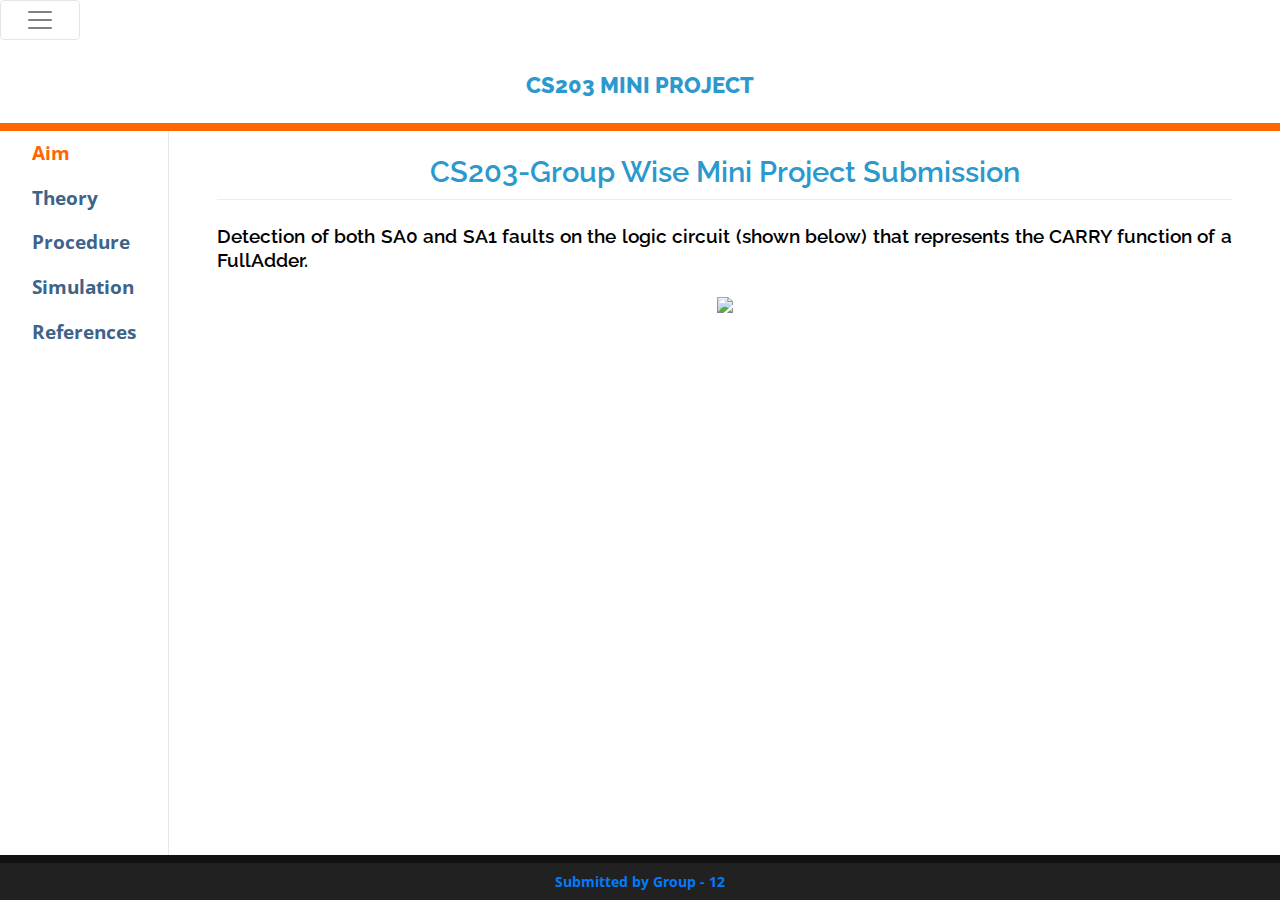
==== index.html @ bbd790f3 "Update index.html" ====
<!DOCTYPE html><html lang="en">
<head>
      <!--Google Tag Manager-->
      <script class="gtm">
        var dataLayer = [{
        'labName': 'Digital Electronics IITR',
        'discipline': 'Electronics and Communication Engineering',
        'college': 'IITR',
        'phase': '3',
        'expName': 'Implementation of 4x1 multiplexer and 1x4 demultiplexer using logic gates',
        'expShortName': 'multiplexer-demultiplexer'
        }];
    
        (function(w,d,s,l,i){w[l]=w[l]||[];w[l].push({'gtm.start':
        new Date().getTime(),event:'gtm.js'});var f=d.getElementsByTagName(s)[0],
        j=d.createElement(s),dl=l!='dataLayer'?'&amp;l='+l:'';j.async=true;j.src=
        '../../../www.googletagmanager.com/gtm5445.html?id='+i+dl;f.parentNode.insertBefore(j,f);
        })(window,document,'script','dataLayer','GTM-W59SWTR');
      </script>
      <!--End Google Tag Manager-->
    <meta charset="utf-8">
    <meta http-equiv="X-UA-Compatible" content="IE=edge">
    <meta name="viewport" content="width=device-width, initial-scale=1.0">
    <meta content="" name="description">
    <meta content="" name="author">
    
    	<meta name="experiment-short-name" content="multiplexer-demultiplexer">
    	<meta name="developer-institute" content="IITR">
    	<meta name="learning-unit" content="IMPLEMENTATION OF 4X1 MULTIPLEXER AND 1X4 DEMULTIPLEXER USING LOGIC GATES.">
    	<meta name="task-name" content="Aim">
    
    <!-- For iPhone -->
    <meta name="msapplication-TileColor" content="#4076e0">
    <!-- Chrome, Firefox OS and Opera -->
    <meta name="theme-color" content="#4076e0">
    <!-- Windows Phone -->
    <meta name="msapplication-navbutton-color" content="#4076e0">
    <title>Virtual Labs</title>
    <link rel="shortcut icon" href="assets/images/favicon.ico">
    <link rel="stylesheet" href="assets/css/bootstrap.min.css">
    <link rel="stylesheet" href="../../../cdnjs.cloudflare.com/ajax/libs/github-markdown-css/4.0.0/github-markdown.min.css" integrity="sha512-Oy18vBnbSJkXTndr2n6lDMO5NN31UljR8e/ICzVPrGpSud4Gkckb8yUpqhKuUNoE+o9gAb4O/rAxxw1ojyUVzg==" crossorigin="anonymous">
    <link href="https://fonts.googleapis.com/css2?family=Open+Sans&amp;family=Raleway&amp;display=swap" rel="stylesheet">
    <link rel="stylesheet" href="assets/fonts/font-awesome-4.7.0/css/font-awesome.min.css">
    <link rel="stylesheet" href="assets/css/github-markdown.min.css">
    <link rel="stylesheet" href="../../../cdn.jsdelivr.net/gh/virtual-labs/virtual-style%400.0.6-b/css/style.min.css">
    <link rel="stylesheet" href="assets/css/vlabs-style.css">
    
    <script src="assets/js/jquery-3.4.1.slim.min.js"></script>
    <script src="../../../cdn.jsdelivr.net/npm/%40popperjs/core%402.5.4/dist/umd/popper.min.js" integrity="sha384-q2kxQ16AaE6UbzuKqyBE9/u/KzioAlnx2maXQHiDX9d4/zp8Ok3f+M7DPm+Ib6IU" crossorigin="anonymous"></script>
    <script src="../../../cdn.jsdelivr.net/npm/bootstrap%405.0.0-beta1/dist/js/bootstrap.min.js" integrity="sha384-pQQkAEnwaBkjpqZ8RU1fF1AKtTcHJwFl3pblpTlHXybJjHpMYo79HY3hIi4NKxyj" crossorigin="anonymous"></script>
    <style>
      h1 {
      font-size: 1.8rem;
      }
      h2 {
      font-size: 1.4rem;
      }
      h3 {
      font-size: 1.2rem;
      }

      h2, h3 {
      font-weight: 800;
      }
    </style>
  </head>
  <body class="p-0 container-fluid vlabs-page d-flex flex-column justify-content-between">
      <!--Google Tag Manager (noscript)-->
      <noscript class="gtm">
        <iframe height="0" src="https://www.googletagmanager.com/ns.html?id=GTM-W59SWTR" style="display:none;visibility:hidden" width="0">
        </iframe>
      </noscript>
      <!--End Google Tag Manager (noscript)-->
  
      <header class="vlabs-header sticky-top bg-white">
        <nav class="p-0 navbar navbar-light d-flex align-items-stretch">
          
          <button class="navbar-toggler px-4" type="button" onclick="toggle()">
            <span class="navbar-toggler-icon"></span>
          </button>
        </nav>
        <center> <h2 id="implementation-of-4x1-multiplexer-and-1x4-demultiplexer-using-logic-gates">CS203 MINI PROJECT</h2> </center>
          
      </header>
      <div class="container-fluid flex-fill d-flex flex-column vlabs-page-main">
        <div class="row d-flex justify-content-between">
          
          <div class="flex-column">
            <div id="plugin-bug-report"></div>
            <div id="plugin-rating"></div>
          </div>
        </div>
        <div class="row flex-grow-1 d-flex flex-nowrap flex-column flex-lg-row">
          <div class="modal fade popupmenu" id="popupMenu" tabindex="-1" aria-labelledby="exampleModalLabel" aria-hidden="true">
              <div class="modal-dialog modal-dialog-centered modal-dialog-scrollable">
                  <div class="modal-content">
                      <div class="modal-header">
                          
                          <button type="button" class="btn-close align-self-center" data-bs-dismiss="modal" aria-label="Close"></button>
                      </div>
                      <div class="modal-body nav-menu">
                              <div>
                                  <div class="d-flex nav-menu-body">
                                      <a href="index.html" class="p-2  current-item ">
                                      Aim
                                      </a>
                                      
                                  </div>
                                  <div id="t-" class="collapse">
                                      <div class="px-3 d-flex flex-column tasks align-items-center align-items-lg-start">
                                      </div>
                                  </div>
                              </div>
                              <div>
                                  <div class="d-flex nav-menu-body">
                                      <a href="theory.html" class="p-2 ">
                                      Theory
                                      </a>
                                      
                                  </div>
                                  <div id="t-" class="collapse">
                                      <div class="px-3 d-flex flex-column tasks align-items-center align-items-lg-start">
                                      </div>
                                  </div>
                              </div>
                             
                              <div>
                                  <div class="d-flex nav-menu-body">
                                      <a href="procedure.html" class="p-2 ">
                                      Procedure
                                      </a>
                                      
                                  </div>
                                  <div id="t-" class="collapse">
                                      <div class="px-3 d-flex flex-column tasks align-items-center align-items-lg-start">
                                      </div>
                                  </div>
                              </div>
                              <div>
                                  <div class="d-flex nav-menu-body">
                                      <a href="simulation.html" class="p-2 ">
                                      Simulation
                                      </a>
                                      
                                  </div>
                                  <div id="t-" class="collapse">
                                      <div class="px-3 d-flex flex-column tasks align-items-center align-items-lg-start">
                                      </div>
                                  </div>
                              </div>
                              
                              <div>
                                  <div class="d-flex nav-menu-body">
                                      <a href="references.html" class="p-2 ">
                                      References
                                      </a>
                                      
                                  </div>
                                  <div id="t-" class="collapse">
                                      <div class="px-3 d-flex flex-column tasks align-items-center align-items-lg-start">
                                      </div>
                                  </div>
                              </div>
                              
                      </div>
                  </div>
              </div>
          </div>
          <div class="nav flex-column sidebar nav-menu flex-shrink-0 px-lg-4 align-items-center align-items-lg-start hidden d-none d-lg-flex" id="menu">
                <div>
                    <div class="d-flex nav-menu-body">
                        <a href="index.html" class="p-2  current-item ">
                        Aim
                        </a>
                        
                    </div>
                    <div id="t-" class="collapse">
                        <div class="px-3 d-flex flex-column tasks align-items-center align-items-lg-start">
                        </div>
                    </div>
                </div>
                <div>
                    <div class="d-flex nav-menu-body">
                        <a href="theory.html" class="p-2 ">
                        Theory
                        </a>
                        
                    </div>
                    <div id="t-" class="collapse">
                        <div class="px-3 d-flex flex-column tasks align-items-center align-items-lg-start">
                        </div>
                    </div>
                </div>
                
                <div>
                    <div class="d-flex nav-menu-body">
                        <a href="procedure.html" class="p-2 ">
                        Procedure
                        </a>
                        
                    </div>
                    <div id="t-" class="collapse">
                        <div class="px-3 d-flex flex-column tasks align-items-center align-items-lg-start">
                        </div>
                    </div>
                </div>
                <div>
                    <div class="d-flex nav-menu-body">
                        <a href="simulation.html" class="p-2 ">
                        Simulation
                        </a>
                        
                    </div>
                    <div id="t-" class="collapse">
                        <div class="px-3 d-flex flex-column tasks align-items-center align-items-lg-start">
                        </div>
                    </div>
                </div>
                
                <div>
                    <div class="d-flex nav-menu-body">
                        <a href="references.html" class="p-2 ">
                        References
                        </a>
                        
                    </div>
                    <div id="t-" class="collapse">
                        <div class="px-3 d-flex flex-column tasks align-items-center align-items-lg-start">
                        </div>
                    </div>
                </div>
                
          </div>          <div class="vlabs-page-content px-5 pb-4 flex-grow-1 markdown-body">
            <div class="text-center fix-spacing">
              <h2 id="implementation-of-4x1-multiplexer-and-1x4-demultiplexer-using-logic-gates">CS203-Group Wise Mini Project Submission</h2>
          
            </div>
              <h4 id="to-analyse-the-truth-table-and-working-of-1x4-de-multiplexer-by-using-3-input-nand-and-1-input-not-logic-gate-ics-and-4x1-multiplexer-by-using-3-input-and-3-input-or-and-1-input-not-logic-gate-ics">Detection of both SA0 and SA1 faults on the logic circuit (shown below) that represents the CARRY function of a FullAdder.</h4>
              <center><img src="images/question.png" ></center>
          
          </div>
        </div>
      </div>
      <footer class="text-light pt-2 vlabs-footer d-flex flex-column">
        
        <div class="m-0 py-2 text-center" style="font-family: &quot;Open Sans&quot;, sans-serif; background: #212121;">
         <a class="text-primary font-weight-bold" href="#"> Submitted by Group - 12 </a>
        </div>
      </footer>

      <script src="assets/js/toggleSidebar.js"></script>
      
  

</body>
</html>
---- assets/css/github-markdown.min.css ----
@font-face{font-family:octicons-link;src:url([data-uri]) format('woff')}.markdown-body{-ms-text-size-adjust:100%;-webkit-text-size-adjust:100%;line-height:1.5;color:#24292e;font-family:-apple-system,BlinkMacSystemFont,"Segoe UI",Helvetica,Arial,sans-serif,"Apple Color Emoji","Segoe UI Emoji","Segoe UI Symbol";font-size:16px;line-height:1.5;word-wrap:break-word}.markdown-body .pl-c{color:#6a737d}.markdown-body .pl-c1,.markdown-body .pl-s .pl-v{color:#005cc5}.markdown-body .pl-e,.markdown-body .pl-en{color:#6f42c1}.markdown-body .pl-s .pl-s1,.markdown-body .pl-smi{color:#24292e}.markdown-body .pl-ent{color:#22863a}.markdown-body .pl-k{color:#d73a49}.markdown-body .pl-pds,.markdown-body .pl-s,.markdown-body .pl-s .pl-pse .pl-s1,.markdown-body .pl-sr,.markdown-body .pl-sr .pl-cce,.markdown-body .pl-sr .pl-sra,.markdown-body .pl-sr .pl-sre{color:#032f62}.markdown-body .pl-smw,.markdown-body .pl-v{color:#e36209}.markdown-body .pl-bu{color:#b31d28}.markdown-body .pl-ii{color:#fafbfc;background-color:#b31d28}.markdown-body .pl-c2{color:#fafbfc;background-color:#d73a49}.markdown-body .pl-c2::before{content:"^M"}.markdown-body .pl-sr .pl-cce{font-weight:700;color:#22863a}.markdown-body .pl-ml{color:#735c0f}.markdown-body .pl-mh,.markdown-body .pl-mh .pl-en,.markdown-body .pl-ms{font-weight:700;color:#005cc5}.markdown-body .pl-mi{font-style:italic;color:#24292e}.markdown-body .pl-mb{font-weight:700;color:#24292e}.markdown-body .pl-md{color:#b31d28;background-color:#ffeef0}.markdown-body .pl-mi1{color:#22863a;background-color:#f0fff4}.markdown-body .pl-mc{color:#e36209;background-color:#ffebda}.markdown-body .pl-mi2{color:#f6f8fa;background-color:#005cc5}.markdown-body .pl-mdr{font-weight:700;color:#6f42c1}.markdown-body .pl-ba{color:#586069}.markdown-body .pl-sg{color:#959da5}.markdown-body .pl-corl{text-decoration:underline;color:#032f62}.markdown-body .octicon{display:inline-block;vertical-align:text-top;fill:currentColor}.markdown-body a{background-color:transparent}.markdown-body a:active,.markdown-body a:hover{outline-width:0}.markdown-body strong{font-weight:inherit}.markdown-body strong{font-weight:bolder}.markdown-body h1{font-size:2em;margin:.67em 0}.markdown-body img{border-style:none}.markdown-body code,.markdown-body kbd,.markdown-body pre{font-family:monospace,monospace;font-size:1em}.markdown-body hr{box-sizing:content-box;height:0;overflow:visible}.markdown-body input{font:inherit;margin:0}.markdown-body input{overflow:visible}.markdown-body [type=checkbox]{box-sizing:border-box;padding:0}.markdown-body *{box-sizing:border-box}.markdown-body input{font-family:inherit;font-size:inherit;line-height:inherit}.markdown-body a{color:#0366d6;text-decoration:none}.markdown-body a:hover{text-decoration:underline}.markdown-body strong{font-weight:600}.markdown-body hr{height:0;margin:15px 0;overflow:hidden;background:0 0;border:0;border-bottom:1px solid #dfe2e5}.markdown-body hr::before{display:table;content:""}.markdown-body hr::after{display:table;clear:both;content:""}.markdown-body table{border-spacing:0;border-collapse:collapse}.markdown-body td,.markdown-body th{padding:0}.markdown-body h1,.markdown-body h2,.markdown-body h3,.markdown-body h4,.markdown-body h5,.markdown-body h6{margin-top:0;margin-bottom:0}.markdown-body h1{font-size:32px;font-weight:600}.markdown-body h2{font-size:24px;font-weight:600}.markdown-body h3{font-size:20px;font-weight:600}.markdown-body h4{font-size:16px;font-weight:600}.markdown-body h5{font-size:14px;font-weight:600}.markdown-body h6{font-size:12px;font-weight:600}.markdown-body p{margin-top:0;margin-bottom:10px}.markdown-body blockquote{margin:0}.markdown-body ol,.markdown-body ul{padding-left:0;margin-top:0;margin-bottom:0}.markdown-body ol ol,.markdown-body ul ol{list-style-type:lower-roman}.markdown-body ol ol ol,.markdown-body ol ul ol,.markdown-body ul ol ol,.markdown-body ul ul ol{list-style-type:lower-alpha}.markdown-body dd{margin-left:0}.markdown-body code{font-family:SFMono-Regular,Consolas,"Liberation Mono",Menlo,Courier,monospace;font-size:12px}.markdown-body pre{margin-top:0;margin-bottom:0;font-family:SFMono-Regular,Consolas,"Liberation Mono",Menlo,Courier,monospace;font-size:12px}.markdown-body .octicon{vertical-align:text-bottom}.markdown-body .pl-0{padding-left:0!important}.markdown-body .pl-1{padding-left:4px!important}.markdown-body .pl-2{padding-left:8px!important}.markdown-body .pl-3{padding-left:16px!important}.markdown-body .pl-4{padding-left:24px!important}.markdown-body .pl-5{padding-left:32px!important}.markdown-body .pl-6{padding-left:40px!important}.markdown-body::before{display:table;content:""}.markdown-body::after{display:table;clear:both;content:""}.markdown-body>:first-child{margin-top:0!important}.markdown-body>:last-child{margin-bottom:0!important}.markdown-body a:not([href]){color:inherit;text-decoration:none}.markdown-body .anchor{float:left;padding-right:4px;margin-left:-20px;line-height:1}.markdown-body .anchor:focus{outline:0}.markdown-body blockquote,.markdown-body dl,.markdown-body ol,.markdown-body p,.markdown-body pre,.markdown-body table,.markdown-body ul{margin-top:0;margin-bottom:16px}.markdown-body hr{height:.25em;padding:0;margin:24px 0;background-color:#e1e4e8;border:0}.markdown-body blockquote{padding:0 1em;color:#6a737d;border-left:.25em solid #dfe2e5}.markdown-body blockquote>:first-child{margin-top:0}.markdown-body blockquote>:last-child{margin-bottom:0}.markdown-body kbd{display:inline-block;padding:3px 5px;font-size:11px;line-height:10px;color:#444d56;vertical-align:middle;background-color:#fafbfc;border:solid 1px #c6cbd1;border-bottom-color:#959da5;border-radius:3px;box-shadow:inset 0 -1px 0 #959da5}.markdown-body h1,.markdown-body h2,.markdown-body h3,.markdown-body h4,.markdown-body h5,.markdown-body h6{margin-top:24px;margin-bottom:16px;font-weight:600;line-height:1.25}.markdown-body h1 .octicon-link,.markdown-body h2 .octicon-link,.markdown-body h3 .octicon-link,.markdown-body h4 .octicon-link,.markdown-body h5 .octicon-link,.markdown-body h6 .octicon-link{color:#1b1f23;vertical-align:middle;visibility:hidden}.markdown-body h1:hover .anchor,.markdown-body h2:hover .anchor,.markdown-body h3:hover .anchor,.markdown-body h4:hover .anchor,.markdown-body h5:hover .anchor,.markdown-body h6:hover .anchor{text-decoration:none}.markdown-body h1:hover .anchor .octicon-link,.markdown-body h2:hover .anchor .octicon-link,.markdown-body h3:hover .anchor .octicon-link,.markdown-body h4:hover .anchor .octicon-link,.markdown-body h5:hover .anchor .octicon-link,.markdown-body h6:hover .anchor .octicon-link{visibility:visible}.markdown-body h1{padding-bottom:.3em;font-size:2em;border-bottom:1px solid #eaecef}.markdown-body h2{padding-bottom:.3em;font-size:1.5em;border-bottom:1px solid #eaecef}.markdown-body h3{font-size:1.25em}.markdown-body h4{font-size:1em}.markdown-body h5{font-size:.875em}.markdown-body h6{font-size:.85em;color:#6a737d}.markdown-body ol,.markdown-body ul{padding-left:2em}.markdown-body ol ol,.markdown-body ol ul,.markdown-body ul ol,.markdown-body ul ul{margin-top:0;margin-bottom:0}.markdown-body li{word-wrap:break-all}.markdown-body li>p{margin-top:16px}.markdown-body li+li{margin-top:.25em}.markdown-body dl{padding:0}.markdown-body dl dt{padding:0;margin-top:16px;font-size:1em;font-style:italic;font-weight:600}.markdown-body dl dd{padding:0 16px;margin-bottom:16px}.markdown-body table{display:block;width:100%;overflow:auto}.markdown-body table th{font-weight:600}.markdown-body table td,.markdown-body table th{padding:6px 13px;border:1px solid #dfe2e5}.markdown-body table tr{background-color:#fff;border-top:1px solid #c6cbd1}.markdown-body table tr:nth-child(2n){background-color:#f6f8fa}.markdown-body img{max-width:100%;box-sizing:content-box;background-color:#fff}.markdown-body img[align=right]{padding-left:20px}.markdown-body img[align=left]{padding-right:20px}.markdown-body code{padding:.2em .4em;margin:0;font-size:85%;background-color:rgba(27,31,35,.05);border-radius:3px}.markdown-body pre{word-wrap:normal}.markdown-body pre>code{padding:0;margin:0;font-size:100%;word-break:normal;white-space:pre;background:0 0;border:0}.markdown-body .highlight{margin-bottom:16px}.markdown-body .highlight pre{margin-bottom:0;word-break:normal}.markdown-body .highlight pre,.markdown-body pre{padding:16px;overflow:auto;font-size:85%;line-height:1.45;background-color:#f6f8fa;border-radius:3px}.markdown-body pre code{display:inline;max-width:auto;padding:0;margin:0;overflow:visible;line-height:inherit;word-wrap:normal;background-color:transparent;border:0}.markdown-body .full-commit .btn-outline:not(:disabled):hover{color:#005cc5;border-color:#005cc5}.markdown-body kbd{display:inline-block;padding:3px 5px;font:11px SFMono-Regular,Consolas,"Liberation Mono",Menlo,Courier,monospace;line-height:10px;color:#444d56;vertical-align:middle;background-color:#fafbfc;border:solid 1px #d1d5da;border-bottom-color:#c6cbd1;border-radius:3px;box-shadow:inset 0 -1px 0 #c6cbd1}.markdown-body :checked+.radio-label{position:relative;z-index:1;border-color:#0366d6}.markdown-body .task-list-item{list-style-type:none}.markdown-body .task-list-item+.task-list-item{margin-top:3px}.markdown-body .task-list-item input{margin:0 .2em .25em -1.6em;vertical-align:middle}.markdown-body hr{border-bottom-color:#eee}
/*# sourceMappingURL=github-markdown.min.css.map */
---- assets/css/vlabs-style.css ----
html {
  overflow-y: auto;
}

.vlabs-page {
  height: 100vh;
  overflow-x: hidden;
}

.vlabs-header {
  border-bottom: 8px solid #ff6600;
  font-family: "Raleway", sans-serif;
}

.vlabs-page-main {
  font-size: 1rem;
  font-family: "Open Sans", sans-serif;
}

.vlabs-lab-name {
  font-size: 1.7rem;
}

.vlabs-footer {
  font-size: 14px;
  background: rgb(17, 17, 17);
  font-family: "Raleway", sans-serif;
}

.vlabs-footer-sect-name {
  border-width: 0.15rem;
  border-style: solid;
  border-image: linear-gradient(to right, #3ec1d5 20%, #555 0%) 0% 0% 100% 0%;
}

.vlabs-lab-name {
  color: #2c99ce;
}

.vlabs-page-content {
  font-size: 1.2rem;
  overflow-y: hidden;
  font-family: "Raleway", sans-serif;
}

.social-links > a {
  color: #fff;
  border-radius: 50%;
  width: 36px;
  height: 36px;
}

.nav-menu a,
.simulation-header .dropdown .nav-menu a {
  color: #3e6389;
}

.nav-menu .tasks a,
.simulation-header .dropdown .nav-menu .tasks a {
  color: #5c5c5c;
}

.nav-menu a.current-item,
.simulation-header .dropdown .nav-menu a.current-item {
  color: #ff6600;
}

.nav-menu .tasks,
.simulation-header .dropdown .nav-menu .tasks {
  font-size: 1rem;
}

.nav-menu,
.simulation-header .dropdown .nav-menu {
  font-size: 1.2rem;
  font-weight: bold;
}

.nav-menu-body {
  justify-content: center;
}

.sidebar .nav-menu-body {
  justify-content: start;
}

.sidebar {
  /* border-right: 2px dotted #89a7c4; */
  border-right: thin solid #e8e8e8;
  overflow: hidden;
  box-sizing: content-box;
}

.popupmenu .vlabs-logo {
  height: 2.5rem;
}

@media (max-width: 991px) {
  .sidebar {
    max-height: 6000px;
    transition: max-height 1s ease-in;
    flex-wrap: nowrap;
    overflow-y: auto;
  }
  .vlabs-logo {
    height: 3rem;
  }

  .simulation-header {
    display: none !important;
  }
}

@media (min-width: 992px) {
  .vlabs-hidden {
    display: none !important;
  }
  #toggle-menu-float-button {
    display: none;
  }
}

.vlabs-header a {
  margin: 0 1rem;
  padding: 0.5rem 1rem;
  color: #2c98cd;
}

.vlabs-header #headerNavbar a:hover {
  background: #77bb41;
  color: #fff;
  border-radius: 10px;
}

.vlabs-header #headerNavbar a {
  border-radius: 10px;
  transition: 0.3s;
}

.breadcrumbs,
.breadcrumbs a,
.breadcrumbs span {
  font-size: 1.6rem;
  color: #337ab7;
}

.page-name {
  color: #337ab7;
}

/*pre-test and post-test page styling fix*/

.answers {
  font-size: 1rem;
  display: flex;
  flex-direction: column;
  margin-bottom: 1rem;
}

.question {
  font-weight: 900;
}

/* feedback */
#feedback-btn {
  color: #2c99ce;
  border-color: #2c99ce;
}

/* to override markdown styling */
.markdown-body {
  font-family: "Raleway", sans-serif;
  color: #000000;
  text-align: justify;
}

/* to fix the  extended lines*/
.markdown-body table tr {
  border-top: 0;
}

h1,
h2,
h3 {
  color: #2c99ce;
}

h2 {
  padding-top: 2rem;
  padding-bottom: 1rem;
}

h3 {
  font-size: 1.1rem;
  color: #333333;
  padding-top: 1rem;
  text-decoration: underline;
}

/* for ds experiments - video iframes */
iframe {
  width: 100%;
  height: calc(100vw / 3);
}

.simulation-container {
  padding: 0px;
  height: 100vh;
  width: 100vw;
  overflow: hidden;
  position: absolute;
  top: 0;
  left: 0;
  background: #fff;
  display: flex;
  flex-direction: column;
}

.responsive-iframe {
  flex: 1;
}

/* Style the buttons that are used to open and close the accordion panel */
.accordion {
  display: none;
  margin-left: 20px;
  color: #337ab7;
  text-decoration: underline;
  text-align: right;
}

/* Add a background color to the button if it is clicked on (add the .active class with JS), and when you move the mouse over it (hover) */
/* .active,
.accordion:hover {
} */

/* Style the accordion panel. Note: hidden by default */
.panel {
  display: none;
  background-color: #eee;
  color: #444;
  padding: 18px;
  width: 100%;
  text-align: left;
  border: none;
  outline: none;
  transition: 0.4s;
}

/* Customize the label (the container) */
.container {
  display: block;
  position: relative;
  padding-left: 35px;
  margin-bottom: 12px;
  cursor: pointer;
  font-size: 22px;
  -webkit-user-select: none;
  -moz-user-select: none;
  -ms-user-select: none;
  user-select: none;
}

/* .form-check input[type="checkbox"] {
  width: 1rem;
  height: 1rem;
  margin: 5px 10px 0px 0px;
} */

/* Responsive layout - makes the three columns stack on top of each other instead of next to each other */
@media screen and (max-width: 600px) {
  .column {
    width: 100%;
  }
}

#difficulty-container,
.form-check {
  display: flex;
  align-items: center;
}

.form-check input[type="checkbox"] {
  margin: 0.5em;
  transform: scale(1.5);
}

.fix-spacing > * {
  padding-top: 0;
  margin-top: 1em;
}

#toggle-menu-float-button {
  position: absolute;
  bottom: 20px;
  right: 20px;
  z-index: 1;
  padding: 0.8em 1em;
  background: rgba(255, 255, 255, 0.9);
  cursor: pointer;
  border-radius: 0.5em;
  color: #fff;
  border: 3px solid rgba(0, 174, 255, 0.274);
  transform: scale(0.9);
}

.toggle-menu-icon {
  background-image: url("data:image/svg+xml,%3csvg xmlns='http://www.w3.org/2000/svg' width='30' height='30' viewBox='0 0 30 30'%3e%3cpath stroke='rgba(0, 0, 0, 0.5)' stroke-linecap='round' stroke-miterlimit='10' stroke-width='2' d='M4 7h22M4 15h22M4 23h22'/%3e%3c/svg%3e");
  height: 30px;
  width: 30px;
}

.btn-close {
  box-sizing: content-box;
  width: 1em;
  height: 1em;
  padding: 0.25em 0.25em;
  color: #000;
  background: transparent
    url("data:image/svg+xml,%3csvg xmlns='http://www.w3.org/2000/svg' viewBox='0 0 16 16' fill='%23000'%3e%3cpath d='M.293.293a1 1 0 011.414 0L8 6.586 14.293.293a1 1 0 111.414 1.414L9.414 8l6.293 6.293a1 1 0 01-1.414 1.414L8 9.414l-6.293 6.293a1 1 0 01-1.414-1.414L6.586 8 .293 1.707a1 1 0 010-1.414z'/%3e%3c/svg%3e")
    center/1em auto no-repeat;
  border: 0;
  border-radius: 0.25rem;
  opacity: 0.5;
}

.tools {
  top: 50%;
  transform: translate(0%, 25%);
}

.simulation-header .navbar-brand .vlabs-logo {
  height: 3rem;
}

.simulation-header h1,
.simulation-header h2 {
  border: none;
  font-size: 1.5rem;
  padding: 0;
  flex: 2;
  text-align: center;

  display: -webkit-box;
  -webkit-line-clamp: 1;
  -webkit-box-orient: vertical;
  overflow: hidden;
  text-overflow: ellipsis;
  overflow-wrap: break-word;
}

.simulation-header .dropdown {
  position: relative;
  display: inline-block;
}

.simulation-header .dropdown .backdrop {
  position: absolute;
  width: 100vw;
  background-color: rgba(0, 0, 0, 0.2);
  height: 100vh;
}

.simulation-header .dropdown .nav-menu {
  width: fit-content;
  background-color: #fff;
  margin-top: 8px;
  padding: 10px;
  box-shadow: 0px 8px 14px 0px rgba(0, 0, 0, 0.2);
  font-family: "Open Sans", sans-serif;
  max-height: 80%;
  overflow: auto;
}

.simulation-header .dropdown .nav-menu-body {
  justify-content: flex-start;
}

.simulation-header .dropdown .vlabs-hidden {
  display: none;
}

.expand-1 {
  flex: 1;
}
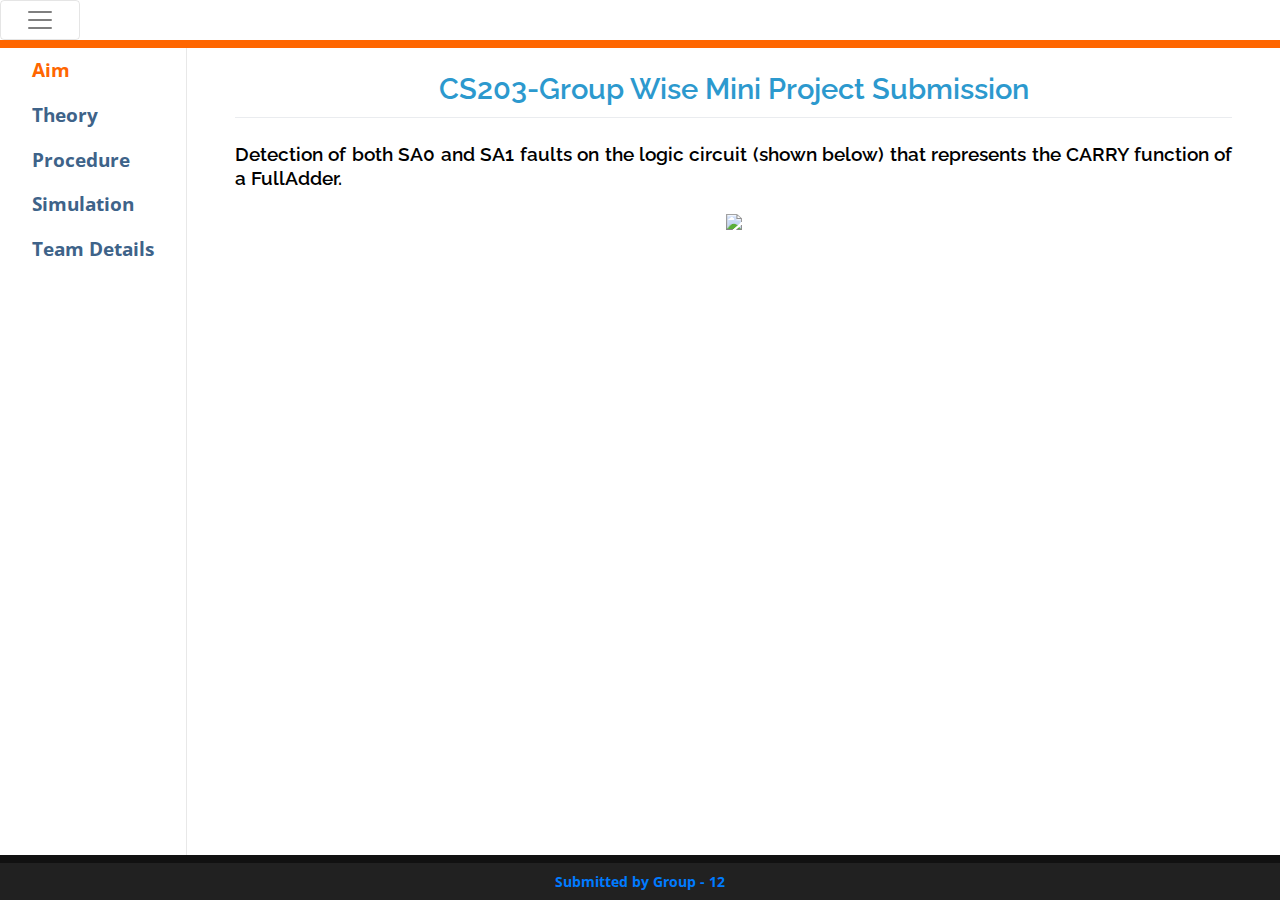
==== commit 08d75370: "Update index.html" ====
--- a/index.html
+++ b/index.html
@@ -78,8 +78,9 @@
           <button class="navbar-toggler px-4" type="button" onclick="toggle()">
             <span class="navbar-toggler-icon"></span>
           </button>
+           
         </nav>
-        <center> <h2 id="implementation-of-4x1-multiplexer-and-1x4-demultiplexer-using-logic-gates">CS203 MINI PROJECT</h2> </center>
+       
           
       </header>
       <div class="container-fluid flex-fill d-flex flex-column vlabs-page-main">
@@ -152,7 +153,7 @@
                               <div>
                                   <div class="d-flex nav-menu-body">
                                       <a href="references.html" class="p-2 ">
-                                      References
+                                      Team Details
                                       </a>
                                       
                                   </div>
@@ -220,7 +221,7 @@
                 <div>
                     <div class="d-flex nav-menu-body">
                         <a href="references.html" class="p-2 ">
-                        References
+                        Team Details
                         </a>
                         
                     </div>
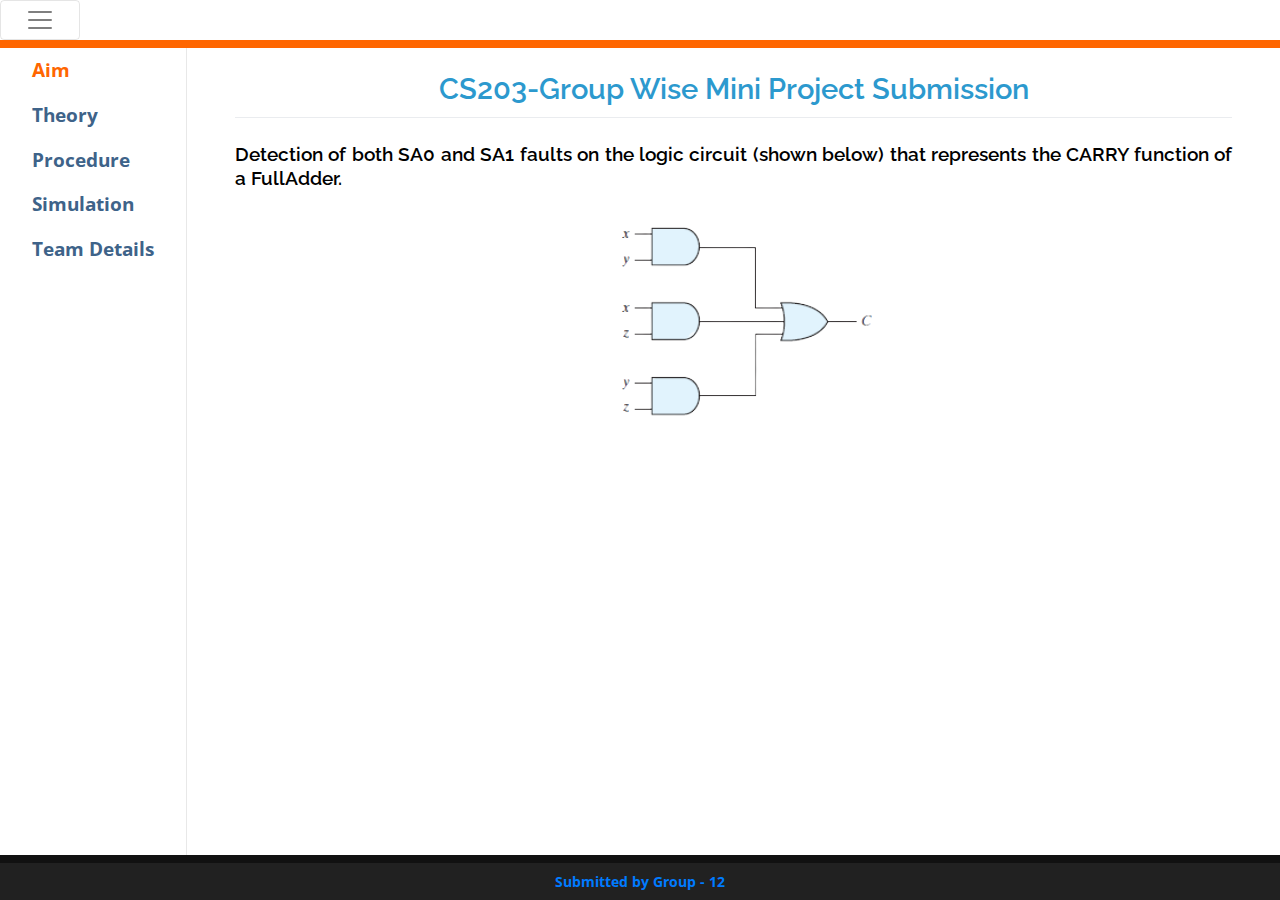
==== commit fe2437ab: "Update index.html" ====
--- a/index.html
+++ b/index.html
@@ -3,12 +3,12 @@
       <!--Google Tag Manager-->
       <script class="gtm">
         var dataLayer = [{
-        'labName': 'Digital Electronics IITR',
-        'discipline': 'Electronics and Communication Engineering',
-        'college': 'IITR',
+        'labName': 'Design of Digital Systems',
+        'discipline': 'Computer Science Engineering',
+        'college': 'NITK',
         'phase': '3',
-        'expName': 'Implementation of 4x1 multiplexer and 1x4 demultiplexer using logic gates',
-        'expShortName': 'multiplexer-demultiplexer'
+        'expName': 'Detection of both SA0 and SA1 faults',
+        'expShortName': 'Carry function of Full Adder'
         }];
     
         (function(w,d,s,l,i){w[l]=w[l]||[];w[l].push({'gtm.start':
@@ -152,7 +152,7 @@
                               
                               <div>
                                   <div class="d-flex nav-menu-body">
-                                      <a href="references.html" class="p-2 ">
+                                      <a href="details.html" class="p-2 ">
                                       Team Details
                                       </a>
                                       
@@ -220,7 +220,7 @@
                 
                 <div>
                     <div class="d-flex nav-menu-body">
-                        <a href="references.html" class="p-2 ">
+                        <a href="details.html" class="p-2 ">
                         Team Details
                         </a>
                         
@@ -245,7 +245,7 @@
       <footer class="text-light pt-2 vlabs-footer d-flex flex-column">
         
         <div class="m-0 py-2 text-center" style="font-family: &quot;Open Sans&quot;, sans-serif; background: #212121;">
-         <a class="text-primary font-weight-bold" href="#"> Submitted by Group - 12 </a>
+         <a class="text-primary font-weight-bold" href="details.html"> Submitted by Group - 12 </a>
         </div>
       </footer>
 
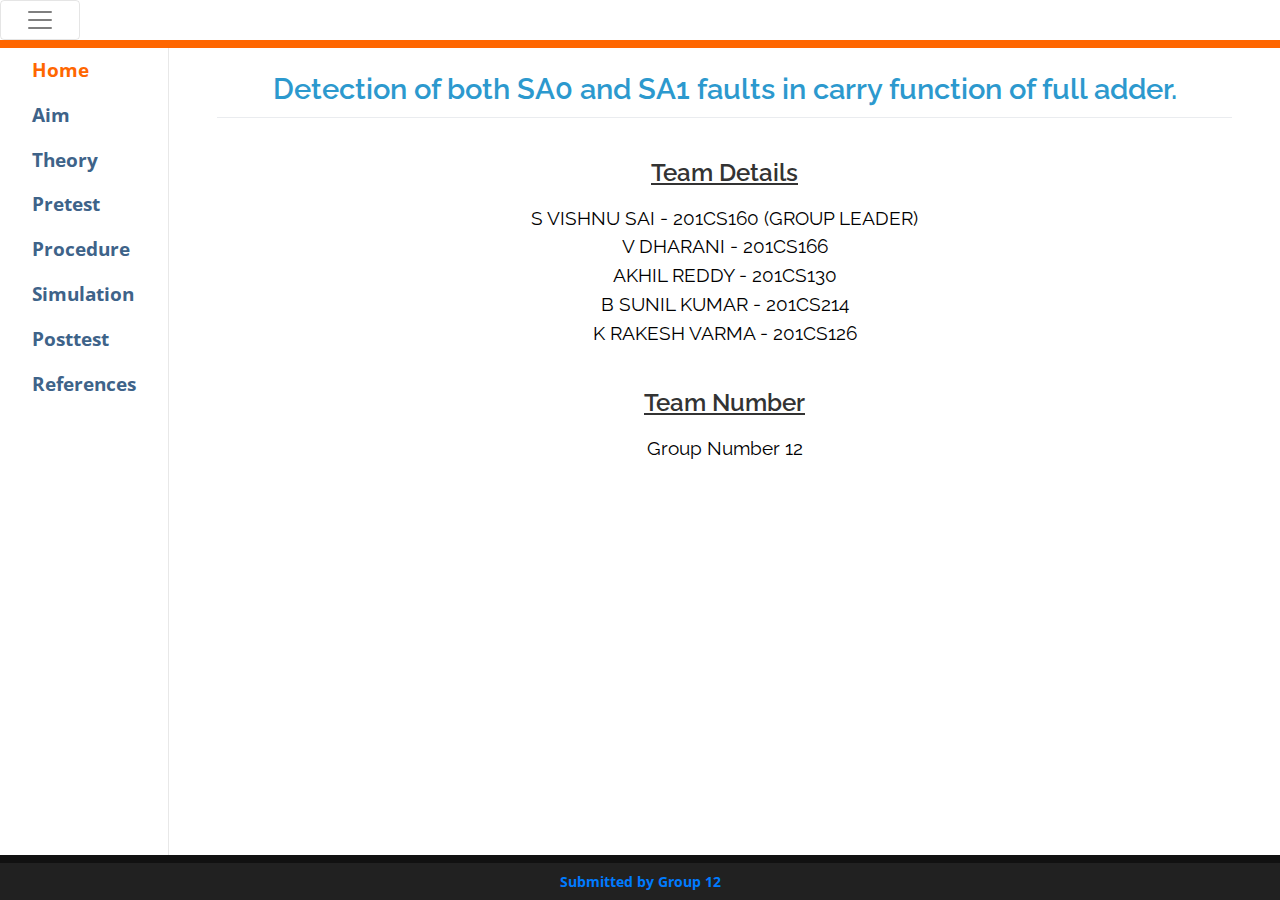
==== commit 6ecfed31: "Create index.html" ====
--- a/index.html
+++ b/index.html
@@ -1,257 +1,363 @@
-<!DOCTYPE html><html lang="en">
-<head>
-      <!--Google Tag Manager-->
-      <script class="gtm">
-        var dataLayer = [{
-        'labName': 'Design of Digital Systems',
-        'discipline': 'Computer Science Engineering',
-        'college': 'NITK',
-        'phase': '3',
-        'expName': 'Detection of both SA0 and SA1 faults',
-        'expShortName': 'Carry function of Full Adder'
-        }];
-    
-        (function(w,d,s,l,i){w[l]=w[l]||[];w[l].push({'gtm.start':
-        new Date().getTime(),event:'gtm.js'});var f=d.getElementsByTagName(s)[0],
-        j=d.createElement(s),dl=l!='dataLayer'?'&amp;l='+l:'';j.async=true;j.src=
-        '../../../www.googletagmanager.com/gtm5445.html?id='+i+dl;f.parentNode.insertBefore(j,f);
-        })(window,document,'script','dataLayer','GTM-W59SWTR');
-      </script>
-      <!--End Google Tag Manager-->
-    <meta charset="utf-8">
-    <meta http-equiv="X-UA-Compatible" content="IE=edge">
-    <meta name="viewport" content="width=device-width, initial-scale=1.0">
-    <meta content="" name="description">
-    <meta content="" name="author">
-    
-    	<meta name="experiment-short-name" content="multiplexer-demultiplexer">
-    	<meta name="developer-institute" content="IITR">
-    	<meta name="learning-unit" content="IMPLEMENTATION OF 4X1 MULTIPLEXER AND 1X4 DEMULTIPLEXER USING LOGIC GATES.">
-    	<meta name="task-name" content="Aim">
-    
+<!DOCTYPE html>
+<html lang="en">
+  <head>
+    <!--Google Tag Manager-->
+    <script class="gtm">
+      var dataLayer = [
+        {
+          labName: "Design of Digital Systems",
+          discipline: "Computer Science Engineering",
+          college: "NITK",
+          phase: "3",
+          expName: "Detection of both SA0 and SA1 faults",
+          expShortName: "Carry function of Full Adder",
+        },
+      ];
+
+      (function (w, d, s, l, i) {
+        w[l] = w[l] || [];
+        w[l].push({ "gtm.start": new Date().getTime(), event: "gtm.js" });
+        var f = d.getElementsByTagName(s)[0],
+          j = d.createElement(s),
+          dl = l != "dataLayer" ? "&amp;l=" + l : "";
+        j.async = true;
+        j.src = "../../../www.googletagmanager.com/gtm5445.html?id=" + i + dl;
+        f.parentNode.insertBefore(j, f);
+      })(window, document, "script", "dataLayer", "GTM-W59SWTR");
+    </script>
+    <!--End Google Tag Manager-->
+    <meta charset="utf-8" />
+    <meta http-equiv="X-UA-Compatible" content="IE=edge" />
+    <meta name="viewport" content="width=device-width, initial-scale=1.0" />
+    <meta content="" name="description" />
+    <meta content="" name="author" />
+
+    <meta name="experiment-short-name" content="Carry function of full adder" />
+    <meta name="developer-institute" content="NITK" />
+    <meta
+      name="learning-unit"
+      content="Detection of both SA1 and SA0 faults."
+    />
+    <meta name="task-name" content="details" />
+
     <!-- For iPhone -->
-    <meta name="msapplication-TileColor" content="#4076e0">
+    <meta name="msapplication-TileColor" content="#4076e0" />
     <!-- Chrome, Firefox OS and Opera -->
-    <meta name="theme-color" content="#4076e0">
+    <meta name="theme-color" content="#4076e0" />
     <!-- Windows Phone -->
-    <meta name="msapplication-navbutton-color" content="#4076e0">
-    <title>Virtual Labs</title>
-    <link rel="shortcut icon" href="assets/images/favicon.ico">
-    <link rel="stylesheet" href="assets/css/bootstrap.min.css">
-    <link rel="stylesheet" href="../../../cdnjs.cloudflare.com/ajax/libs/github-markdown-css/4.0.0/github-markdown.min.css" integrity="sha512-Oy18vBnbSJkXTndr2n6lDMO5NN31UljR8e/ICzVPrGpSud4Gkckb8yUpqhKuUNoE+o9gAb4O/rAxxw1ojyUVzg==" crossorigin="anonymous">
-    <link href="https://fonts.googleapis.com/css2?family=Open+Sans&amp;family=Raleway&amp;display=swap" rel="stylesheet">
-    <link rel="stylesheet" href="assets/fonts/font-awesome-4.7.0/css/font-awesome.min.css">
-    <link rel="stylesheet" href="assets/css/github-markdown.min.css">
-    <link rel="stylesheet" href="../../../cdn.jsdelivr.net/gh/virtual-labs/virtual-style%400.0.6-b/css/style.min.css">
-    <link rel="stylesheet" href="assets/css/vlabs-style.css">
-    
+    <meta name="msapplication-navbutton-color" content="#4076e0" />
+    <title>MINI PROJECT</title>
+    <link rel="shortcut icon" href="assets/images/favicon.ico" />
+    <link rel="stylesheet" href="assets/css/bootstrap.min.css" />
+    <link
+      rel="stylesheet"
+      href="../../../cdnjs.cloudflare.com/ajax/libs/github-markdown-css/4.0.0/github-markdown.min.css"
+      integrity="sha512-Oy18vBnbSJkXTndr2n6lDMO5NN31UljR8e/ICzVPrGpSud4Gkckb8yUpqhKuUNoE+o9gAb4O/rAxxw1ojyUVzg=="
+      crossorigin="anonymous"
+    />
+    <link
+      href="https://fonts.googleapis.com/css2?family=Open+Sans&amp;family=Raleway&amp;display=swap"
+      rel="stylesheet"
+    />
+    <link
+      rel="stylesheet"
+      href="assets/fonts/font-awesome-4.7.0/css/font-awesome.min.css"
+    />
+    <link rel="stylesheet" href="assets/css/github-markdown.min.css" />
+    <link
+      rel="stylesheet"
+      href="../../../cdn.jsdelivr.net/gh/virtual-labs/virtual-style%400.0.6-b/css/style.min.css"
+    />
+    <link rel="stylesheet" href="assets/css/vlabs-style.css" />
+
     <script src="assets/js/jquery-3.4.1.slim.min.js"></script>
-    <script src="../../../cdn.jsdelivr.net/npm/%40popperjs/core%402.5.4/dist/umd/popper.min.js" integrity="sha384-q2kxQ16AaE6UbzuKqyBE9/u/KzioAlnx2maXQHiDX9d4/zp8Ok3f+M7DPm+Ib6IU" crossorigin="anonymous"></script>
-    <script src="../../../cdn.jsdelivr.net/npm/bootstrap%405.0.0-beta1/dist/js/bootstrap.min.js" integrity="sha384-pQQkAEnwaBkjpqZ8RU1fF1AKtTcHJwFl3pblpTlHXybJjHpMYo79HY3hIi4NKxyj" crossorigin="anonymous"></script>
+    <script
+      src="../../../cdn.jsdelivr.net/npm/%40popperjs/core%402.5.4/dist/umd/popper.min.js"
+      integrity="sha384-q2kxQ16AaE6UbzuKqyBE9/u/KzioAlnx2maXQHiDX9d4/zp8Ok3f+M7DPm+Ib6IU"
+      crossorigin="anonymous"
+    ></script>
+    <script
+      src="../../../cdn.jsdelivr.net/npm/bootstrap%405.0.0-beta1/dist/js/bootstrap.min.js"
+      integrity="sha384-pQQkAEnwaBkjpqZ8RU1fF1AKtTcHJwFl3pblpTlHXybJjHpMYo79HY3hIi4NKxyj"
+      crossorigin="anonymous"
+    ></script>
     <style>
       h1 {
-      font-size: 1.8rem;
+        font-size: 1.8rem;
       }
       h2 {
-      font-size: 1.4rem;
+        font-size: 1.4rem;
       }
       h3 {
-      font-size: 1.2rem;
+        font-size: 1.2rem;
       }
 
-      h2, h3 {
-      font-weight: 800;
+      h2,
+      h3 {
+        font-weight: 800;
       }
     </style>
   </head>
-  <body class="p-0 container-fluid vlabs-page d-flex flex-column justify-content-between">
-      <!--Google Tag Manager (noscript)-->
-      <noscript class="gtm">
-        <iframe height="0" src="https://www.googletagmanager.com/ns.html?id=GTM-W59SWTR" style="display:none;visibility:hidden" width="0">
-        </iframe>
-      </noscript>
-      <!--End Google Tag Manager (noscript)-->
-  
-      <header class="vlabs-header sticky-top bg-white">
-        <nav class="p-0 navbar navbar-light d-flex align-items-stretch">
-          
-          <button class="navbar-toggler px-4" type="button" onclick="toggle()">
-            <span class="navbar-toggler-icon"></span>
-          </button>
-           
-        </nav>
-       
-          
-      </header>
-      <div class="container-fluid flex-fill d-flex flex-column vlabs-page-main">
-        <div class="row d-flex justify-content-between">
-          
-          <div class="flex-column">
-            <div id="plugin-bug-report"></div>
-            <div id="plugin-rating"></div>
-          </div>
-        </div>
-        <div class="row flex-grow-1 d-flex flex-nowrap flex-column flex-lg-row">
-          <div class="modal fade popupmenu" id="popupMenu" tabindex="-1" aria-labelledby="exampleModalLabel" aria-hidden="true">
-              <div class="modal-dialog modal-dialog-centered modal-dialog-scrollable">
-                  <div class="modal-content">
-                      <div class="modal-header">
-                          
-                          <button type="button" class="btn-close align-self-center" data-bs-dismiss="modal" aria-label="Close"></button>
-                      </div>
-                      <div class="modal-body nav-menu">
-                              <div>
-                                  <div class="d-flex nav-menu-body">
-                                      <a href="index.html" class="p-2  current-item ">
-                                      Aim
-                                      </a>
-                                      
-                                  </div>
-                                  <div id="t-" class="collapse">
-                                      <div class="px-3 d-flex flex-column tasks align-items-center align-items-lg-start">
-                                      </div>
-                                  </div>
-                              </div>
-                              <div>
-                                  <div class="d-flex nav-menu-body">
-                                      <a href="theory.html" class="p-2 ">
-                                      Theory
-                                      </a>
-                                      
-                                  </div>
-                                  <div id="t-" class="collapse">
-                                      <div class="px-3 d-flex flex-column tasks align-items-center align-items-lg-start">
-                                      </div>
-                                  </div>
-                              </div>
-                             
-                              <div>
-                                  <div class="d-flex nav-menu-body">
-                                      <a href="procedure.html" class="p-2 ">
-                                      Procedure
-                                      </a>
-                                      
-                                  </div>
-                                  <div id="t-" class="collapse">
-                                      <div class="px-3 d-flex flex-column tasks align-items-center align-items-lg-start">
-                                      </div>
-                                  </div>
-                              </div>
-                              <div>
-                                  <div class="d-flex nav-menu-body">
-                                      <a href="simulation.html" class="p-2 ">
-                                      Simulation
-                                      </a>
-                                      
-                                  </div>
-                                  <div id="t-" class="collapse">
-                                      <div class="px-3 d-flex flex-column tasks align-items-center align-items-lg-start">
-                                      </div>
-                                  </div>
-                              </div>
-                              
-                              <div>
-                                  <div class="d-flex nav-menu-body">
-                                      <a href="details.html" class="p-2 ">
-                                      Team Details
-                                      </a>
-                                      
-                                  </div>
-                                  <div id="t-" class="collapse">
-                                      <div class="px-3 d-flex flex-column tasks align-items-center align-items-lg-start">
-                                      </div>
-                                  </div>
-                              </div>
-                              
-                      </div>
-                  </div>
-              </div>
-          </div>
-          <div class="nav flex-column sidebar nav-menu flex-shrink-0 px-lg-4 align-items-center align-items-lg-start hidden d-none d-lg-flex" id="menu">
-                <div>
-                    <div class="d-flex nav-menu-body">
-                        <a href="index.html" class="p-2  current-item ">
-                        Aim
-                        </a>
-                        
-                    </div>
-                    <div id="t-" class="collapse">
-                        <div class="px-3 d-flex flex-column tasks align-items-center align-items-lg-start">
-                        </div>
-                    </div>
-                </div>
-                <div>
-                    <div class="d-flex nav-menu-body">
-                        <a href="theory.html" class="p-2 ">
-                        Theory
-                        </a>
-                        
-                    </div>
-                    <div id="t-" class="collapse">
-                        <div class="px-3 d-flex flex-column tasks align-items-center align-items-lg-start">
-                        </div>
-                    </div>
-                </div>
-                
-                <div>
-                    <div class="d-flex nav-menu-body">
-                        <a href="procedure.html" class="p-2 ">
-                        Procedure
-                        </a>
-                        
-                    </div>
-                    <div id="t-" class="collapse">
-                        <div class="px-3 d-flex flex-column tasks align-items-center align-items-lg-start">
-                        </div>
-                    </div>
-                </div>
-                <div>
-                    <div class="d-flex nav-menu-body">
-                        <a href="simulation.html" class="p-2 ">
-                        Simulation
-                        </a>
-                        
-                    </div>
-                    <div id="t-" class="collapse">
-                        <div class="px-3 d-flex flex-column tasks align-items-center align-items-lg-start">
-                        </div>
-                    </div>
-                </div>
-                
-                <div>
-                    <div class="d-flex nav-menu-body">
-                        <a href="details.html" class="p-2 ">
-                        Team Details
-                        </a>
-                        
-                    </div>
-                    <div id="t-" class="collapse">
-                        <div class="px-3 d-flex flex-column tasks align-items-center align-items-lg-start">
-                        </div>
-                    </div>
-                </div>
-                
-          </div>          <div class="vlabs-page-content px-5 pb-4 flex-grow-1 markdown-body">
-            <div class="text-center fix-spacing">
-              <h2 id="implementation-of-4x1-multiplexer-and-1x4-demultiplexer-using-logic-gates">CS203-Group Wise Mini Project Submission</h2>
-          
-            </div>
-              <h4 id="to-analyse-the-truth-table-and-working-of-1x4-de-multiplexer-by-using-3-input-nand-and-1-input-not-logic-gate-ics-and-4x1-multiplexer-by-using-3-input-and-3-input-or-and-1-input-not-logic-gate-ics">Detection of both SA0 and SA1 faults on the logic circuit (shown below) that represents the CARRY function of a FullAdder.</h4>
-              <center><img src="images/question.png" ></center>
-          
-          </div>
+  <body
+    class="p-0 container-fluid vlabs-page d-flex flex-column justify-content-between"
+  >
+    <!--Google Tag Manager (noscript)-->
+    <noscript class="gtm">
+      <iframe
+        height="0"
+        src="https://www.googletagmanager.com/ns.html?id=GTM-W59SWTR"
+        style="display: none; visibility: hidden"
+        width="0"
+      >
+      </iframe>
+    </noscript>
+    <!--End Google Tag Manager (noscript)-->
+
+    <header class="vlabs-header sticky-top bg-white">
+      <nav class="p-0 navbar navbar-light d-flex align-items-stretch">
+        <button class="navbar-toggler px-4" type="button" onclick="toggle()">
+          <span class="navbar-toggler-icon"></span>
+        </button>
+      </nav>
+    </header>
+    <div class="container-fluid flex-fill d-flex flex-column vlabs-page-main">
+      <div class="row d-flex justify-content-between">
+        <div class="flex-column">
+          <div id="plugin-bug-report"></div>
+          <div id="plugin-rating"></div>
         </div>
       </div>
-      <footer class="text-light pt-2 vlabs-footer d-flex flex-column">
-        
-        <div class="m-0 py-2 text-center" style="font-family: &quot;Open Sans&quot;, sans-serif; background: #212121;">
-         <a class="text-primary font-weight-bold" href="details.html"> Submitted by Group - 12 </a>
+      <div class="row flex-grow-1 d-flex flex-nowrap flex-column flex-lg-row">
+        <div
+          class="modal fade popupmenu"
+          id="popupMenu"
+          tabindex="-1"
+          aria-labelledby="exampleModalLabel"
+          aria-hidden="true"
+        >
+          <div
+            class="modal-dialog modal-dialog-centered modal-dialog-scrollable"
+          >
+            <div class="modal-content">
+              <div class="modal-header">
+                <button
+                  type="button"
+                  class="btn-close align-self-center"
+                  data-bs-dismiss="modal"
+                  aria-label="Close"
+                ></button>
+              </div>
+              <div class="modal-body nav-menu">
+                <div>
+                  <div class="d-flex nav-menu-body">
+                    <a href="index.html" class="p-2 current-item"> Home </a>
+                  </div>
+                  <div id="t-" class="collapse">
+                    <div
+                      class="px-3 d-flex flex-column tasks align-items-center align-items-lg-start"
+                    ></div>
+                  </div>
+                </div>
+                <div>
+                  <div class="d-flex nav-menu-body">
+                    <a href="aim.html" class="p-2"> Aim </a>
+                  </div>
+                  <div id="t-" class="collapse">
+                    <div
+                      class="px-3 d-flex flex-column tasks align-items-center align-items-lg-start"
+                    ></div>
+                  </div>
+                </div>
+                <div>
+                  <div class="d-flex nav-menu-body">
+                    <a href="theory.html" class="p-2"> Theory </a>
+                  </div>
+                  <div id="t-" class="collapse">
+                    <div
+                      class="px-3 d-flex flex-column tasks align-items-center align-items-lg-start"
+                    ></div>
+                  </div>
+                </div>
+                <div>
+                  <div class="d-flex nav-menu-body">
+                    <a href="pretest.html" class="p-2"> Pretest </a>
+                  </div>
+                  <div id="t-" class="collapse">
+                    <div
+                      class="px-3 d-flex flex-column tasks align-items-center align-items-lg-start"
+                    ></div>
+                  </div>
+                </div>
+                <div>
+                  <div class="d-flex nav-menu-body">
+                    <a href="procedure.html" class="p-2"> Procedure </a>
+                  </div>
+                  <div id="t-" class="collapse">
+                    <div
+                      class="px-3 d-flex flex-column tasks align-items-center align-items-lg-start"
+                    ></div>
+                  </div>
+                </div>
+                <div>
+                  <div class="d-flex nav-menu-body">
+                    <a href="simulation.html" class="p-2"> Simulation </a>
+                  </div>
+                  <div id="t-" class="collapse">
+                    <div
+                      class="px-3 d-flex flex-column tasks align-items-center align-items-lg-start"
+                    ></div>
+                  </div>
+                </div>
+                <div>
+                  <div class="d-flex nav-menu-body">
+                    <a href="posttest.html" class="p-2"> Posttest </a>
+                  </div>
+                  <div id="t-" class="collapse">
+                    <div
+                      class="px-3 d-flex flex-column tasks align-items-center align-items-lg-start"
+                    ></div>
+                  </div>
+                </div>
+                <div>
+                  <div class="d-flex nav-menu-body">
+                    <a href="references.html" class="p-2 current-item">
+                      References
+                    </a>
+                  </div>
+                  <div id="t-" class="collapse">
+                    <div
+                      class="px-3 d-flex flex-column tasks align-items-center align-items-lg-start"
+                    ></div>
+                  </div>
+                </div>
+              </div>
+            </div>
+          </div>
         </div>
-      </footer>
-
-      <script src="assets/js/toggleSidebar.js"></script>
-      
-  
-
-</body>
+        <div
+          class="nav flex-column sidebar nav-menu flex-shrink-0 px-lg-4 align-items-center align-items-lg-start hidden d-none d-lg-flex"
+          id="menu"
+        >
+          <div>
+            <div class="d-flex nav-menu-body">
+              <a href="index.html" class="p-2 current-item"> Home </a>
+            </div>
+            <div id="t-" class="collapse">
+              <div
+                class="px-3 d-flex flex-column tasks align-items-center align-items-lg-start"
+              ></div>
+            </div>
+          </div>
+          <div>
+            <div class="d-flex nav-menu-body">
+              <a href="aim.html" class="p-2"> Aim </a>
+            </div>
+            <div id="t-" class="collapse">
+              <div
+                class="px-3 d-flex flex-column tasks align-items-center align-items-lg-start"
+              ></div>
+            </div>
+          </div>
+          <div>
+            <div class="d-flex nav-menu-body">
+              <a href="theory.html" class="p-2"> Theory </a>
+            </div>
+            <div id="t-" class="collapse">
+              <div
+                class="px-3 d-flex flex-column tasks align-items-center align-items-lg-start"
+              ></div>
+            </div>
+          </div>
+          <div>
+            <div class="d-flex nav-menu-body">
+              <a href="pretest.html" class="p-2"> Pretest </a>
+            </div>
+            <div id="t-" class="collapse">
+              <div
+                class="px-3 d-flex flex-column tasks align-items-center align-items-lg-start"
+              ></div>
+            </div>
+          </div>
+          <div>
+            <div class="d-flex nav-menu-body">
+              <a href="procedure.html" class="p-2"> Procedure </a>
+            </div>
+            <div id="t-" class="collapse">
+              <div
+                class="px-3 d-flex flex-column tasks align-items-center align-items-lg-start"
+              ></div>
+            </div>
+          </div>
+          <div>
+            <div class="d-flex nav-menu-body">
+              <a href="simulation.html" class="p-2"> Simulation </a>
+            </div>
+            <div id="t-" class="collapse">
+              <div
+                class="px-3 d-flex flex-column tasks align-items-center align-items-lg-start"
+              ></div>
+            </div>
+          </div>
+          <div>
+            <div class="d-flex nav-menu-body">
+              <a href="posttest.html" class="p-2"> Posttest </a>
+            </div>
+            <div id="t-" class="collapse">
+              <div
+                class="px-3 d-flex flex-column tasks align-items-center align-items-lg-start"
+              ></div>
+            </div>
+          </div>
+          <div>
+            <div class="d-flex nav-menu-body">
+              <a href="references.html" class="p-2"> References </a>
+            </div>
+            <div id="t-" class="collapse">
+              <div
+                class="px-3 d-flex flex-column tasks align-items-center align-items-lg-start"
+              ></div>
+            </div>
+          </div>
+        </div>
+        <div class="vlabs-page-content px-5 pb-4 flex-grow-1 markdown-body">
+          <div class="text-center fix-spacing">
+            <h2
+              id="implementation-of-4x1-multiplexer-and-1x4-demultiplexer-using-logic-gates"
+            >
+              Detection of both SA0 and SA1 faults in carry function of full
+              adder.
+            </h2>
+          </div>
+          <center>
+            <h3 id="introduction">Team Details</h3>
+
+            S VISHNU SAI - 201CS160 (GROUP LEADER)<br />
+
+            V DHARANI - 201CS166 <br />
+
+            AKHIL REDDY - 201CS130<br />
+
+            B SUNIL KUMAR - 201CS214<br />
+
+            K RAKESH VARMA - 201CS126<br />
+
+            <h3 id="introduction">Team Number</h3>
+            Group Number 12<br />
+          </center>
+        </div>
+      </div>
+    </div>
+    <footer class="text-light pt-2 vlabs-footer d-flex flex-column">
+      <div
+        class="m-0 py-2 text-center"
+        style="font-family: 'Open Sans', sans-serif; background: #212121"
+      >
+        <a class="text-primary font-weight-bold" href="index.html">
+          Submitted by Group 12
+        </a>
+      </div>
+    </footer>
+
+    <script src="assets/js/toggleSidebar.js"></script>
+  </body>
 </html>
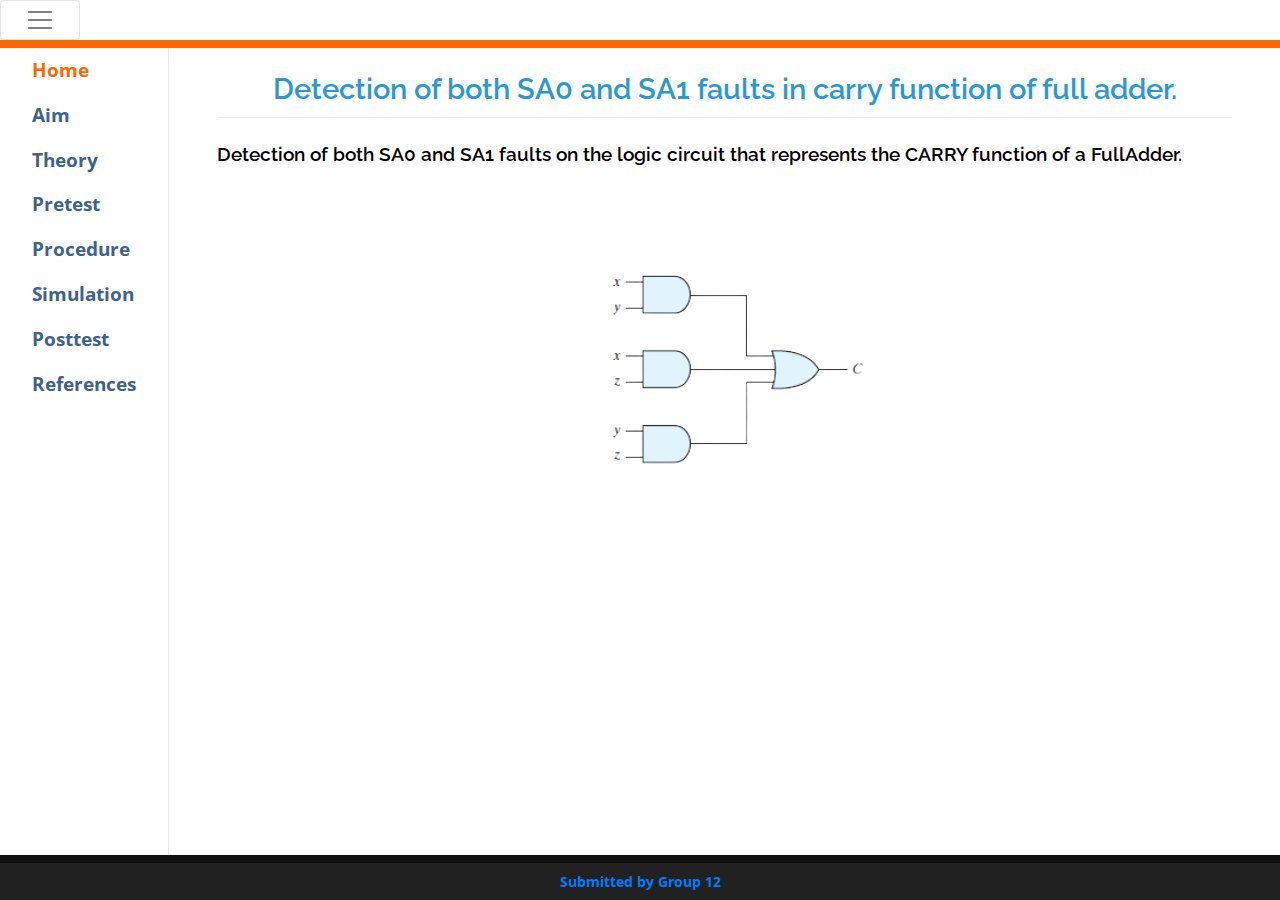
==== commit 24d65c64: "Update index.html" ====
--- a/index.html
+++ b/index.html
@@ -328,22 +328,14 @@
               adder.
             </h2>
           </div>
-          <center>
-            <h3 id="introduction">Team Details</h3>
-
-            S VISHNU SAI - 201CS160 (GROUP LEADER)<br />
-
-            V DHARANI - 201CS166 <br />
-
-            AKHIL REDDY - 201CS130<br />
-
-            B SUNIL KUMAR - 201CS214<br />
-
-            K RAKESH VARMA - 201CS126<br />
-
-            <h3 id="introduction">Team Number</h3>
-            Group Number 12<br />
-          </center>
+          <h4
+            id="to-analyse-the-truth-table-and-working-of-1x4-de-multiplexer-by-using-3-input-nand-and-1-input-not-logic-gate-ics-and-4x1-multiplexer-by-using-3-input-and-3-input-or-and-1-input-not-logic-gate-ics"
+          >
+            Detection of both SA0 and SA1 faults on
+            the logic circuit that represents the CARRY function of a FullAdder.
+            <br /><br /><br /><br />
+          </h4>
+           <center><img src="images/question.png" ></center>
         </div>
       </div>
     </div>
